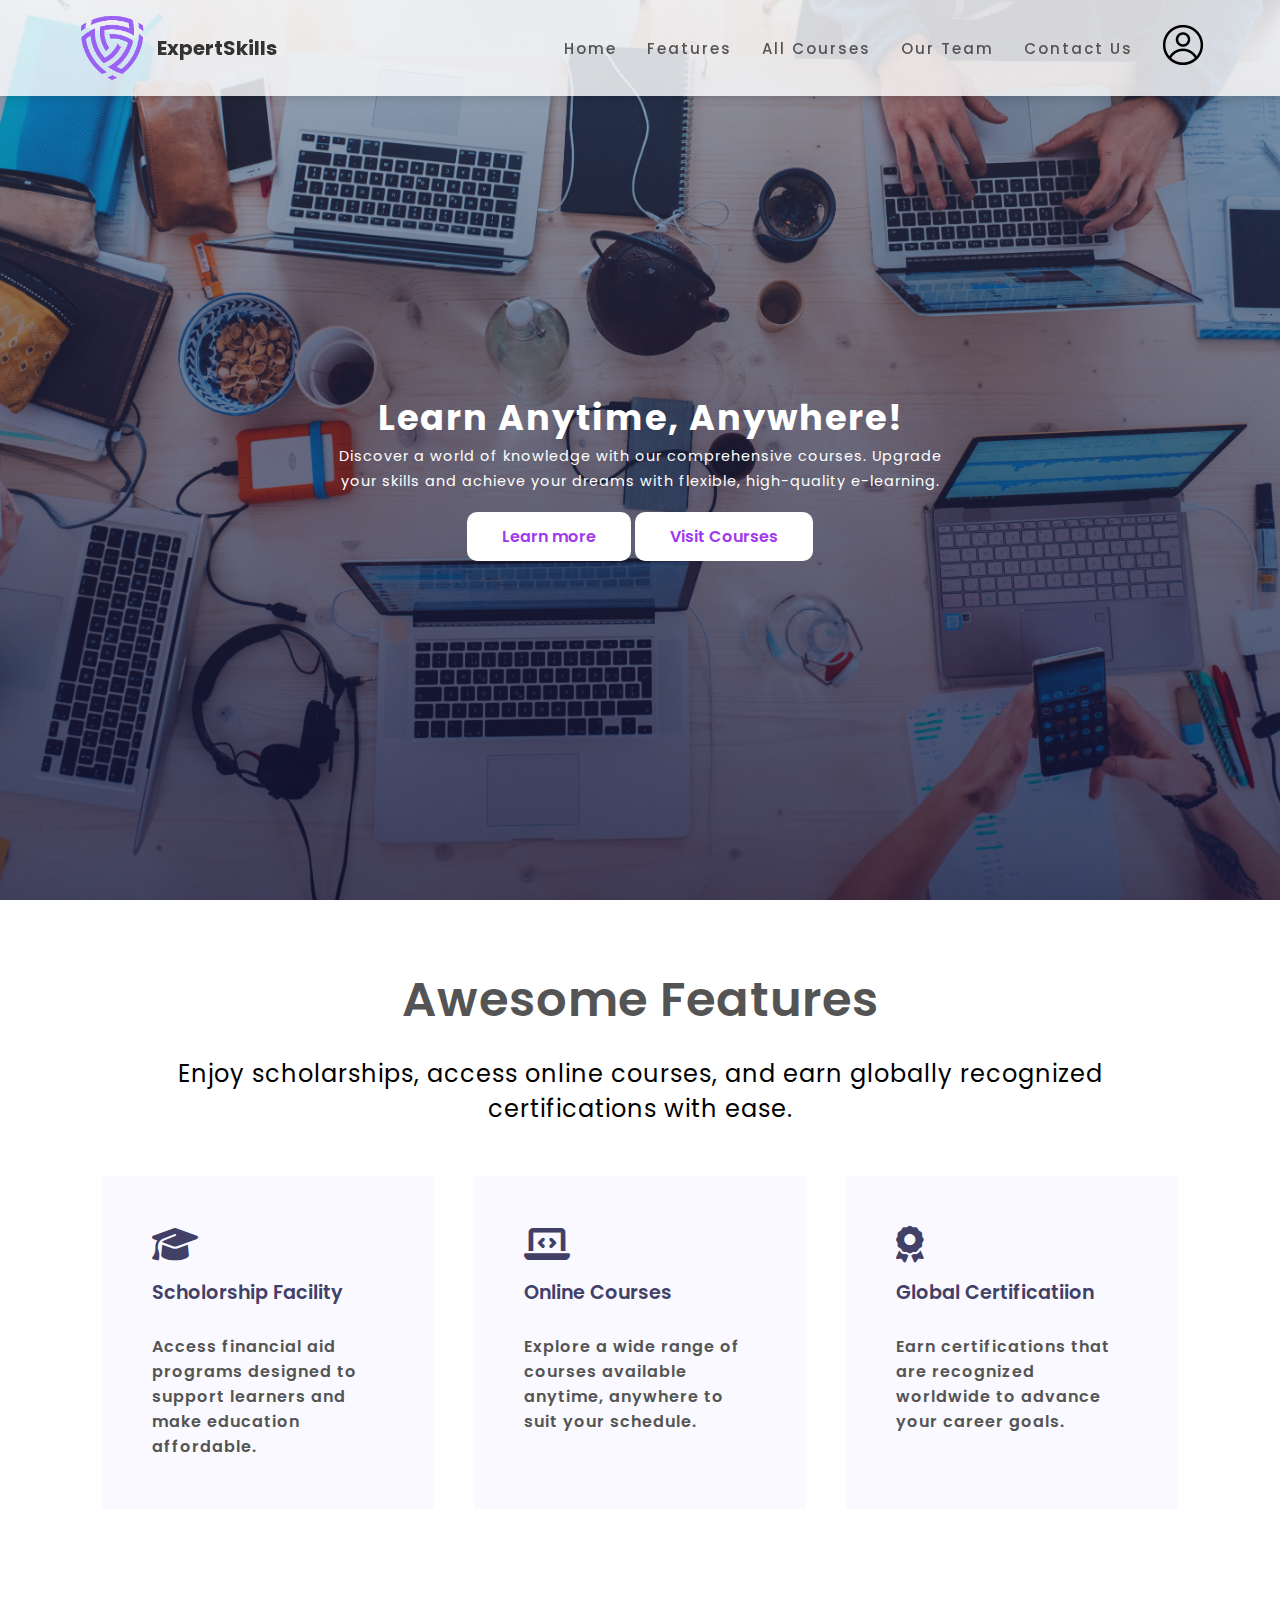
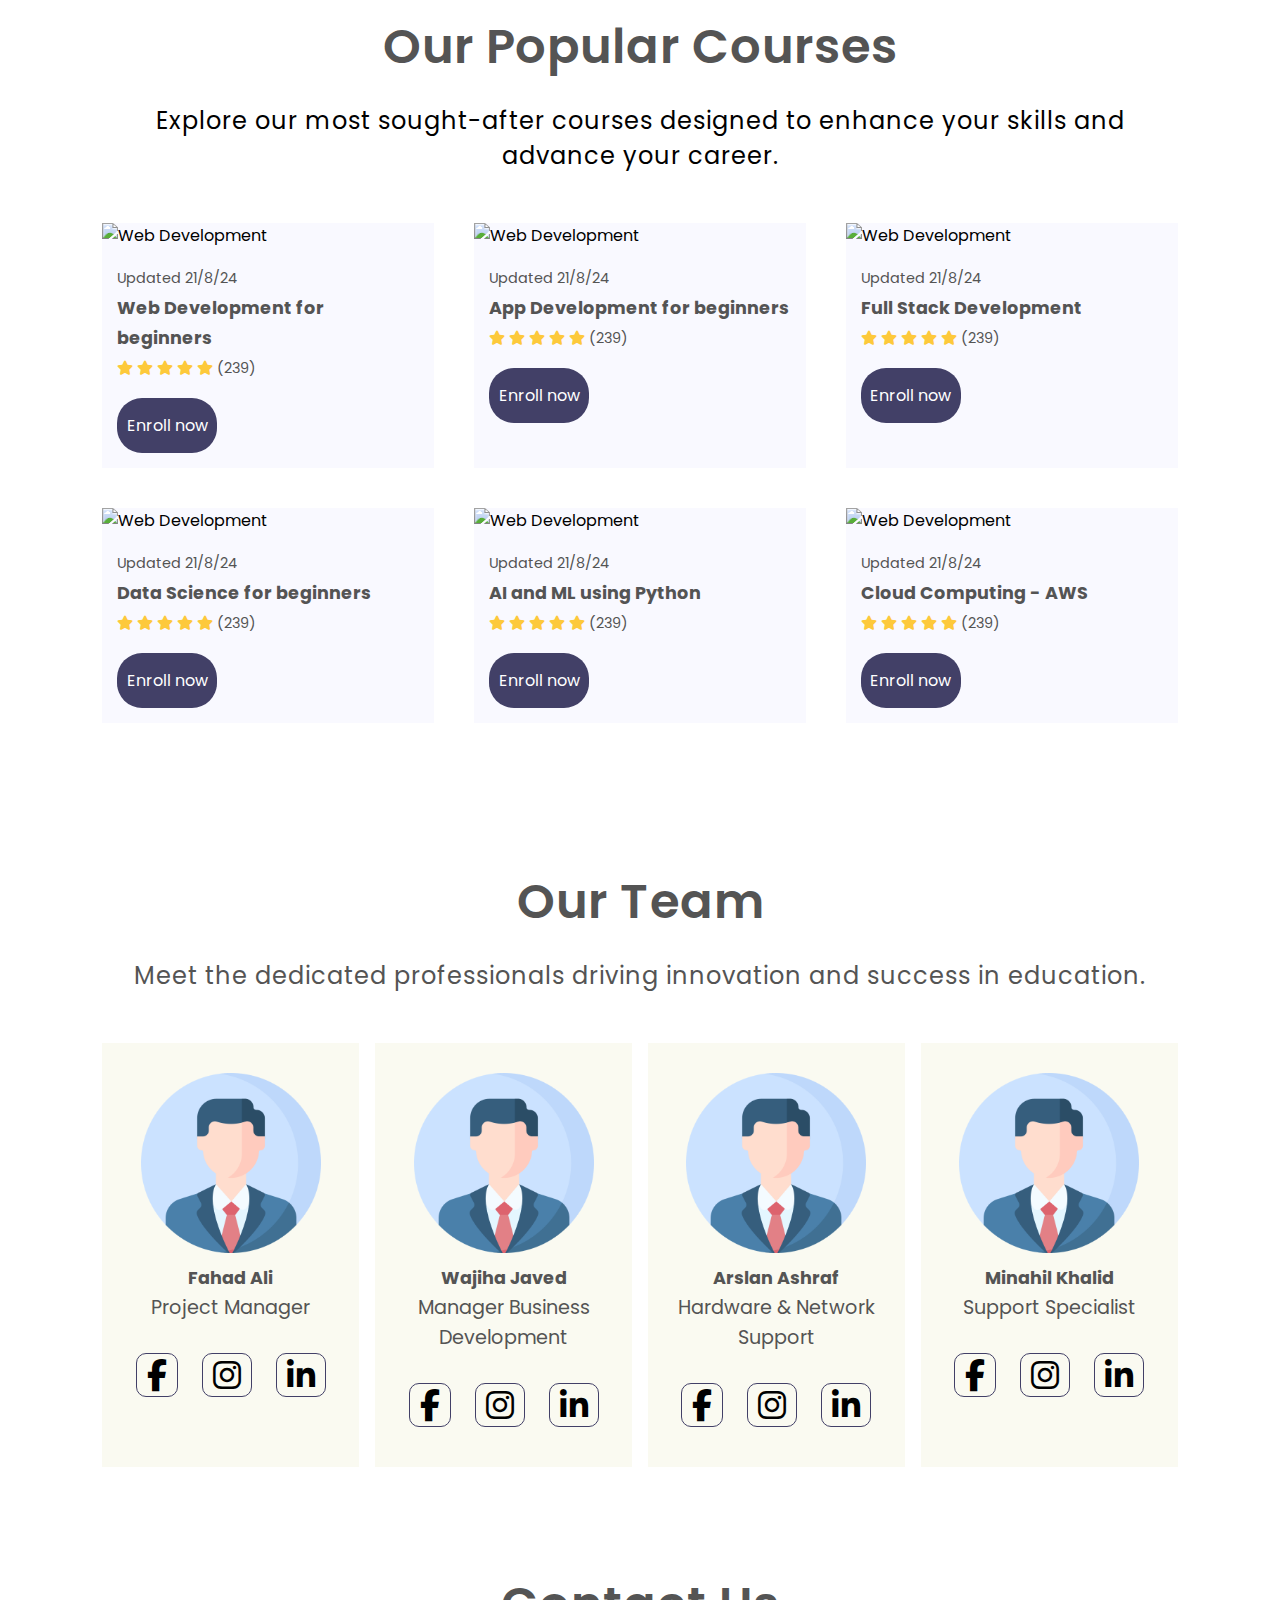
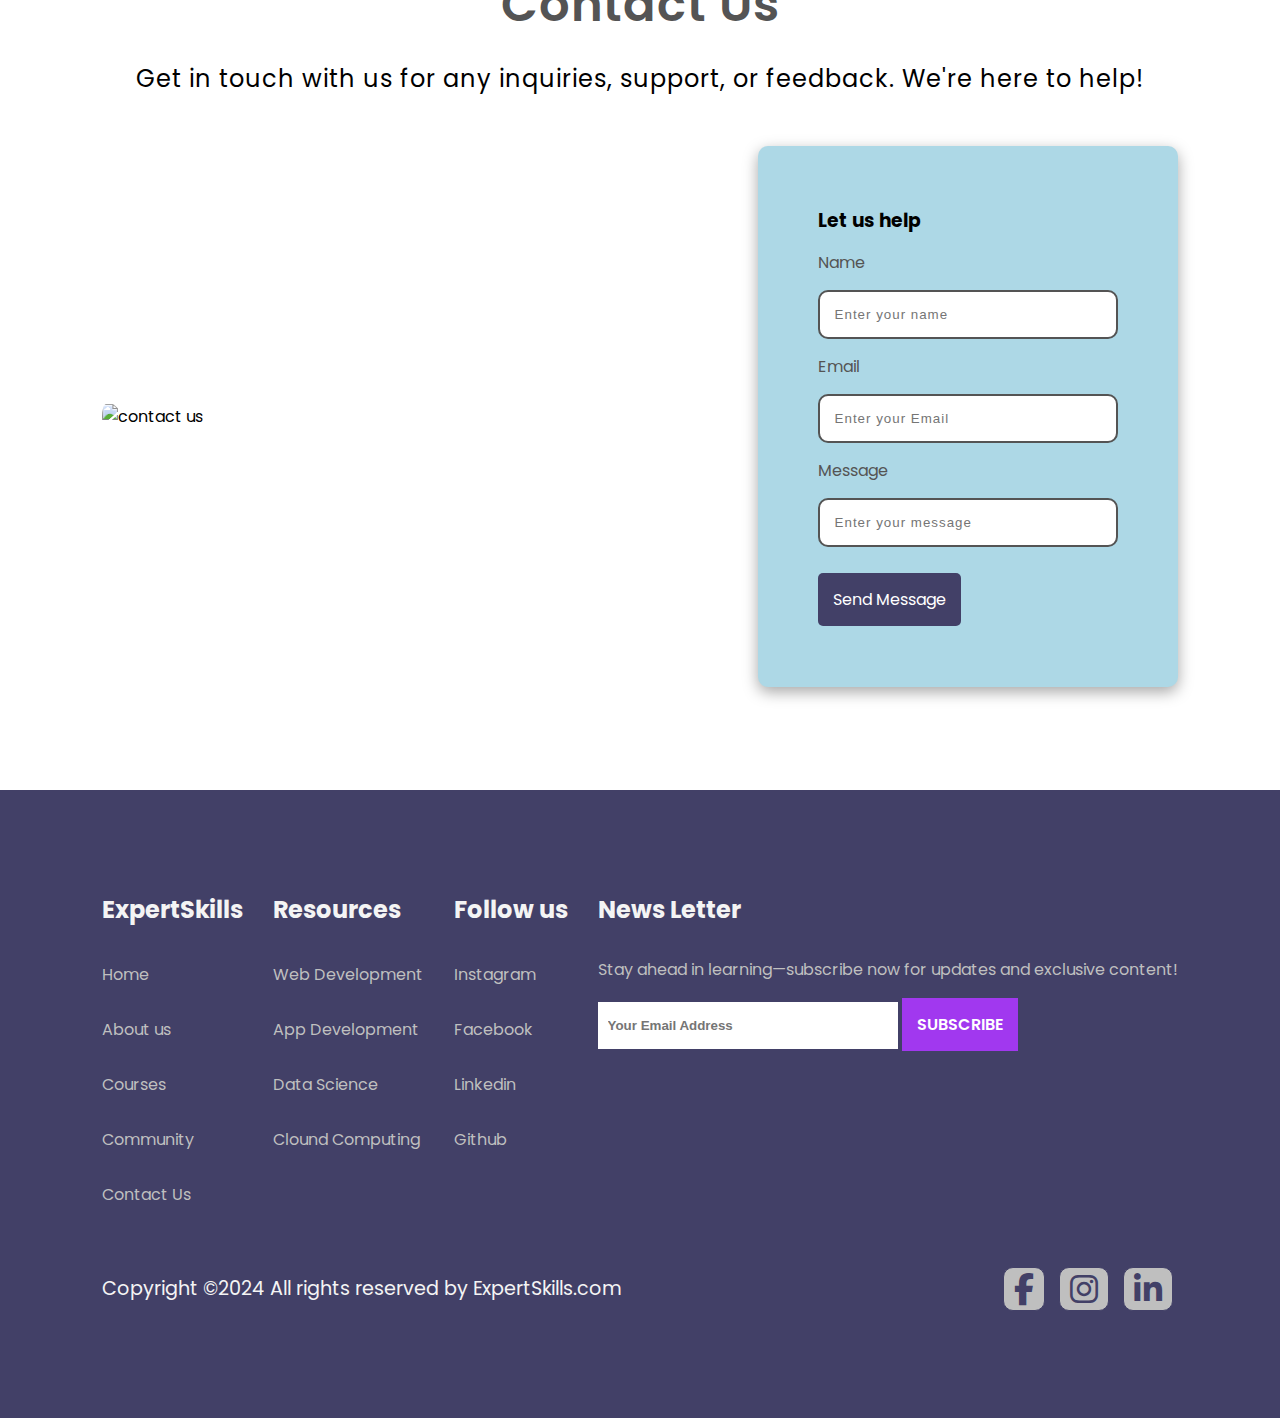
==== index.html @ 90fb1579 "first commit" ====
<!DOCTYPE html>
<html lang="en">
  <head>
    <meta charset="UTF-8" />
    <meta http-equiv="X-UA-Compatible" content="IE=edge" />
    <meta name="viewport" content="width=device-width, initial-scale=1.0" />
    <title>eLearning</title>
    <link rel="stylesheet" href="css/style.css" />
    <link
      rel="stylesheet"
      href="https://cdnjs.cloudflare.com/ajax/libs/font-awesome/6.3.0/css/all.min.css"
    />
    <script
      src="https://code.jquery.com/jquery-3.6.3.min.js"
      integrity="sha256-pvPw+upLPUjgMXY0G+8O0xUf+/Im1MZjXxxgOcBQBXU="
      crossorigin="person"
    ></script>
  </head>
  <body>
    <!-- Navigation -->
    <nav>
      <div class="logo">
        <img src="Images/logo.png" alt="Website logo" />
        <span class="company-name">ExpertSkills</span>
      </div>
      <div class="navigation">
        <ul>
          <i id="menu-close" class="fa-sharp fa-regular fa-circle-xmark"></i>
          <li><a href="#">Home</a></li>
          <li><a href="#features">Features</a></li>
          <li><a href="./all_courses.html">All Courses</a></li>
          <li><a href="#community">Our Team</a></li>
          <li><a href="#contact">Contact Us</a></li>
        </ul>
        <a href="./login.html"><img id="profile-btn" src="Images/profile.png" alt="profile" /></a>
        <img
          id="menu-btn"
          src="Images/menuicon.png"
          alt="menu button"
        />
      </div>
    </nav>

    <!-- Home -->
    <section id="home">
      <h2>Learn Anytime, Anywhere!</h2>
      <p>
        Discover a world of knowledge with our comprehensive courses. Upgrade your skills and achieve your dreams with flexible, high-quality e-learning.
      </p>
      <div class="btn">
        <a class="btn-one" href="#course">Learn more</a>
        <a class="btn-two" href="#course">Visit Courses</a>
      </div>
    </section>

    <!-- Features -->
    <section id="features">
      <h1>Awesome Features</h1>
      <p>Enjoy scholarships, access online courses, and earn globally recognized certifications with ease.</p>
      <div class="feature-base">
        <div class="feature-box">
          <i class="fa-solid fa-graduation-cap"></i>
          <h3>Scholorship Facility</h3>
          <p>
            Access financial aid programs designed to support learners and make education affordable.
          </p>
        </div>

        <div class="feature-box">
          <i class="fa-solid fa-laptop-code"></i>
          <h3>Online Courses</h3>
          <p>
            Explore a wide range of courses available anytime, anywhere to suit your schedule.
          </p>
        </div>

        <div class="feature-box">
          <i class="fa-solid fa-award"></i>
          <h3>Global Certificatiion</h3>
          <p>
            Earn certifications that are recognized worldwide to advance your career goals.
          </p>
        </div>
      </div>
    </section>

    <!-- Courses -->
    <section id="course">
      <h1>Our Popular Courses</h1>
      <p>Explore our most sought-after courses designed to enhance your skills and advance your career.</p>
      <div class="course-box">
        <div class="courses">
          <img src="images/Web_Development.jpg" alt="Web Development" />
          <div class="details">
            <span>Updated 21/8/24</span>
            <h6>Web Development for beginners</h6>
            <div class="star">
              <i class="fas fa-star"></i>
              <i class="fas fa-star"></i>
              <i class="fas fa-star"></i>
              <i class="fas fa-star"></i>
              <i class="fas fa-star"></i>
              <span>(239)</span>
            </div>
          </div>
          <a style="text-decoration: none" href="./webdevforbeginner.html"><div class="enroll-btn">Enroll now</div></a>
        </div>

        <div class="courses">
          <img src="images/app_development.jpg" alt="Web Development" />
          <div class="details">
            <span>Updated 21/8/24</span>
            <h6>App Development for beginners</h6>
            <div class="star">
              <i class="fas fa-star"></i>
              <i class="fas fa-star"></i>
              <i class="fas fa-star"></i>
              <i class="fas fa-star"></i>
              <i class="fas fa-star"></i>
              <span>(239)</span>
            </div>
          </div>
          <a style="text-decoration: none" href="./appdevforbeginners.html"><div class="enroll-btn">Enroll now</div></a>
        </div>

        <div class="courses">
          <img src="images/Full_Stack.png" alt="Web Development" />
          <div class="details">
            <span>Updated 21/8/24</span>
            <h6>Full Stack Development</h6>
            <div class="star">
              <i class="fas fa-star"></i>
              <i class="fas fa-star"></i>
              <i class="fas fa-star"></i>
              <i class="fas fa-star"></i>
              <i class="fas fa-star"></i>
              <span>(239)</span>
            </div>
          </div>
          <a style="text-decoration: none" href="./fullstackwebdev.html"><div class="enroll-btn">Enroll now</div></a>
        </div>

        <div class="courses">
          <img src="images/data_science.jpg" alt="Web Development" />
          <div class="details">
            <span>Updated 21/8/24</span>
            <h6>Data Science for beginners</h6>
            <div class="star">
              <i class="fas fa-star"></i>
              <i class="fas fa-star"></i>
              <i class="fas fa-star"></i>
              <i class="fas fa-star"></i>
              <i class="fas fa-star"></i>
              <span>(239)</span>
            </div>
          </div>
          <a style="text-decoration: none" href="./datasciforbeginners.html"><div class="enroll-btn">Enroll now</div></a>
        </div>

        <div class="courses">
          <img src="images/al.png" alt="Web Development" />
          <div class="details">
            <span>Updated 21/8/24</span>
            <h6>AI and ML using Python</h6>
            <div class="star">
              <i class="fas fa-star"></i>
              <i class="fas fa-star"></i>
              <i class="fas fa-star"></i>
              <i class="fas fa-star"></i>
              <i class="fas fa-star"></i>
              <span>(239)</span>
            </div>
          </div>
          <a style="text-decoration: none" href="./aimldl.html"><div class="enroll-btn">Enroll now</div></a>
        </div>

        <div class="courses">
          <img src="images/cloud.jpg" alt="Web Development" />
          <div class="details">
            <span>Updated 21/8/24</span>
            <h6>Cloud Computing - AWS</h6>
            <div class="star">
              <i class="fas fa-star"></i>
              <i class="fas fa-star"></i>
              <i class="fas fa-star"></i>
              <i class="fas fa-star"></i>
              <i class="fas fa-star"></i>
              <span>(239)</span>
            </div>
          </div>
          <a style="text-decoration: none" href="./cloudaws.html"><div class="enroll-btn">Enroll now</div></a>
        </div>
      </div>
    </section>

    <!-- community -->
    <section id="community">
      <h1>Our Team</h1>
      <p class="community-para">
        Meet the dedicated professionals driving innovation and success in education.
      </p>
      <div class="expert-box">
        <div class="profile">
          <img
            src="Images/person1.png"
            alt="profile image"
          />
          <h6>Fahad Ali</h6>
          <p>Project Manager</p>
          <div class="social">
            <i class="fa-brands fa-facebook-f"></i>
            <i class="fa-brands fa-instagram"></i>
            <i class="fa-brands fa-linkedin-in"></i>
          </div>
        </div>
        <div class="profile">
          <img
            src="Images/person1.png"
            alt="profile image"
          />
          <h6>Wajiha Javed</h6>
          <p>Manager Business Development</p>
          <div class="social">
            <i class="fa-brands fa-facebook-f"></i>
            <i class="fa-brands fa-instagram"></i>
            <i class="fa-brands fa-linkedin-in"></i>
          </div>
        </div>

        <div class="profile">
          <img
            src="Images/person1.png"
            alt="profile image"
          />
          <h6>Arslan Ashraf</h6>
          <p>Hardware & Network Support</p>
          <div class="social">
            <i class="fa-brands fa-facebook-f"></i>
            <i class="fa-brands fa-instagram"></i>
            <i class="fa-brands fa-linkedin-in"></i>
          </div>
        </div>

        <div class="profile">
          <img
            src="Images/person1.png"
            alt="profile image"
          />
          <h6>Minahil Khalid</h6>
          <p>Support Specialist</p>
          <div class="social">
            <i class="fa-brands fa-facebook-f"></i>
            <i class="fa-brands fa-instagram"></i>
            <i class="fa-brands fa-linkedin-in"></i>
          </div>
        </div>
      </div>
    </section>

    <!-- Contact us -->
    <section id="contact">
      <h1>Contact Us</h1>
      <p>Get in touch with us for any inquiries, support, or feedback. We're here to help!</p>
      <div class="contact-box">
        <div class="contact-image">
          <img
            src="https://img.freepik.com/free-vector/flat-design-illustration-customer-support_23-2148887720.jpg?w=996&t=st=1678294756~exp=1678295356~hmac=fdf1cb1d0bedd5c8095ebce03993e1c685a8b8d25c8db48bd278c26f0a1f46fd"
            alt="contact us"
          />
        </div>

        <div class="form">
          <h3>Let us help</h3>
          <span>Name</span>
          <input type="text" placeholder="Enter your name" />
          <span>Email</span>
          <input type="text" placeholder="Enter your Email" />
          <span>Message</span>
          <input type="text" placeholder="Enter your message" />
          <div class="send-btn">
            <a href="">Send Message</a>
          </div>
        </div>
      </div>
    </section>

    <!-- Footer -->
    <footer>
      <div class="footer-col">
        <h3>ExpertSkills</h3>
        <li><a href="#">Home</a></li>
        <li><a href="#features">About us</a></li>
        <li><a href="#course">Courses</a></li>
        <li><a href="#community">Community</a></li>
        <li><a href="#contact">Contact Us</a></li>
      </div>

      <div class="footer-col">
        <h3>Resources</h3>
        <li><a href="#course">Web Development</a></li>
        <li><a href="#course">App Development</a></li>
        <li><a href="#course">Data Science</a></li>
        <li><a href="#course">Clound Computing</a></li>
      </div>

      <div class="footer-col">
        <h3>Follow us</h3>
        <li>Instagram</li>
        <li>Facebook</li>
        <li>Linkedin</li>
        <li>Github</li>
      </div>

      <div class="footer-col">
        <h3>News Letter</h3>
        <p>
          Stay ahead in learning—subscribe now for updates and exclusive content!
        </p>
        <div class="subscribe">
          <input type="text" placeholder="Your Email Address" />
          <a class="white" href="#">SUBSCRIBE</a>
        </div>
      </div>

      <div class="copyright">
        <p>Copyright ©2024 All rights reserved by ExpertSkills.com</p>
        <div class="social">
          <i class="fa-brands fa-facebook-f"></i>
          <i class="fa-brands fa-instagram"></i>
          <i class="fa-brands fa-linkedin-in"></i>
        </div>
      </div>
    </footer>

    <script>
      $("#menu-btn").click(function () {
        $("nav .navigation ul").addClass("active");
      });
      $("#menu-close").click(function () {
        $("nav .navigation ul").removeClass("active");
      });
    </script>
  </body>
</html>
---- css/style.css ----
@import url("https://fonts.googleapis.com/css2?family=Poppins:wght@200;300;400;500;600;700;800;900&display=swap");

/* Global tags */
* {
  margin: 0;
  padding: 0;
  box-sizing: border-box;
}

body {
  font-family: "Poppins";
}

h1 {
  font-size: 3rem;
  font-weight: 600;
  color: #545454;
  letter-spacing: 1px;
}

span {
  font-size: 0.9rem;
  color: #545454;
}

h6 {
  font-size: 1.1rem;
  color: #545454;
}

/* Navigation */
nav {
  position: fixed;
  width: 100%;
  background-color: #ffffffd0;
  display: flex;
  flex-direction: row;
  justify-content: space-between;
  align-items: center;
  padding: 1vw 6vw;
  box-shadow: 2px 2px 10px rgba(0, 0, 0, 0.15);
  z-index: 999;
}

nav img {
  width: 70px;
  cursor: pointer;
}

.logo {
  display: flex;
align-items: center;
justify-content: center;

}
.company-name {
  display: inline-block;
  margin-left: 10px;
  font-size: 20px;
  font-weight: bold;
  color: #333; 
  vertical-align: middle; 
}

nav .navigation {
  display: flex;
  align-items: center;
}

nav .navigation #menu-btn {
  width: 30px;
  height: 30px;
  display: none;
}

#menu-close {
  display: none;
}

nav .navigation ul {
  display: flex;
  justify-content: flex-end;
  align-items: center;
}

nav .navigation ul li {
  list-style: none;
  margin-left: 30px;
}

nav .navigation ul li a {
  text-decoration: none;
  color: #545454;
  font-size: 15px;
  font-weight: 500;
  transition: 0.3s ease;
  letter-spacing: 2px;
}

nav .navigation ul li a:hover {
  color: #a138ef;
}

nav .navigation #profile-btn {
  width: 40px;
  margin-left: 30px;
  background: none;
}

nav .navigation #profile-btn:hover{
  cursor: pointer;
  background: #d39aff;
  border-radius: 50%;
}
/* Home */

#home {
  background-image: linear-gradient(rgba(9, 5, 54, 0.3), rgba(5, 4, 46, 0.7)),
    url("../Images/home_background.jpg");
  width: 100%;
  height: 100vh;
  background-position: center;
  background-size: cover;
  display: flex;
  flex-direction: column;
  justify-content: center;
  align-items: center;
  padding-top: 40px;
}

#home h2 {
  font-size: 2.2rem;
  color: #fff;
  letter-spacing: 2px;
}

#home p {
  font-size: 0.9rem;
  color: #fff;
  width: 50%;
  text-align: center;
  letter-spacing: 1px;
  line-height: 25px;
}

#home a {
  color: #a138ef;
  text-decoration: none;
  font-size: 1rem;
  padding: 13px 35px;
  background-color: #fff;
  font-weight: 600;
  border-radius: 10px;
}

#home .btn {
  margin-top: 30px;
}

#home .btn .btn-one:hover {
  color: #fff;
  background-color: #a138ef;
  transition: 0.3s ease;
}

#home .btn .btn-two:hover {
  color: #fff;
  background-color: #a138ef;
  transition: 0.3s ease;
}

/* Features */
#features {
  padding: 5vw 8vw 0 8vw;
  text-align: center;
}

#features p {
  font-size: 1.5rem;
  margin-top: 20px;
  letter-spacing: 1px;
}

#features .feature-base {
  display: grid;
  grid-template-columns: repeat(auto-fit, minmax(320px, 1fr));
  grid-gap: 2.5rem;
  margin-top: 50px;
}

#features .feature-box {
  background: #f9f9ff;
  text-align: start;
  padding: 50px;
  transition: 0.3s ease;
}

#features .feature-box:hover {
  transform: scale(1.15);
}

#features .feature-box i {
  font-size: 2.3rem;
  color: #424067;
}

#features .feature-box h3 {
  font-size: 1.2rem;
  font-weight: 600;
  color: #424067;
  padding: 13px 0 7px 0;
}

#features .feature-box p {
  font-size: 1rem;
  font-weight: 600;
  color: #545454;
}

/* courses */

#course {
  padding: 8vw 8vw 0 8vw;
  text-align: center;
}

#course p {
  font-size: 1.5rem;
  margin-top: 20px;
  letter-spacing: 1px;
}

#course .course-box {
  display: grid;
  grid-template-columns: repeat(auto-fit, minmax(320px, 1fr));
  grid-gap: 2.5rem;
  margin-top: 50px;
  margin-bottom: 40px;

}

#course .courses {
  text-align: start;
  background: #f9f9ff;
  height: 100%;
  transition: 0.3s ease;
}

#course .courses:hover {
  transform: scale(1.15);
}

#course .courses .details {
  padding: 15px 15px 0 15px;
  line-height: 30px;
}

#course .courses .enroll-btn {
  background-color: #424067;
  color: white;
  margin: 15px;
  padding:  15px 0px; 
  text-align: center;
  border-radius: 25px;
  width: 100px;
  transition: 0.3s ease;
}

#course .courses .enroll-btn:hover {
  color: #fff;
  background-color: #a138ef;
}

#course .courses .details .star {
  color: #fdc93b;
  font-size: 0.9rem;
}

#course .courses img {
  width: 100%;
  height: 50%;
  background-size: cover;
  background-position: center;
}

/* community */

#community {
  padding: 8vw 8vw 8vw 8vw;
  text-align: center;
}

#community .community-para {
  font-size: 1.5rem;
  margin-top: 20px;
  letter-spacing: 1px;
}

#community p {
  font-size: 1.2rem;
  color: #545454;
}

#community .expert-box {
  display: grid;
  grid-template-columns: repeat(auto-fit, minmax(250px, 1fr));
  grid-gap: 1rem;
  margin-top: 50px;
}

#community .expert-box .profile {
  background-color: #fafaf1;
  padding: 30px 10px;
  line-height: 30px;
}

#community .expert-box .profile img {
  width: 180px;
}

.social {
  margin-top: 20px;
}

.social i {
  font-size: 2rem;
  padding: 5px 10px;
  border: 1px solid #424067;
  border-radius: 10px;
  margin: 10px;
  cursor: pointer;
  transition: 0.3s ease;
}

.social .fa-facebook-f:hover {
  background-color: #3b5998;
  color: #fff;
  border-color: #3b5998;
}

.social .fa-instagram:hover {
  background: linear-gradient(
    90deg,
    rgba(131, 58, 180, 1) 0%,
    rgba(253, 29, 29, 1) 50%,
    rgba(252, 176, 69, 1) 100%
  );
  color: #fff;
  border-color: purple;
}

.social .fa-linkedin-in:hover {
  background-color: #0a66c2;
  color: #fff;
  border-color: #0a66c2;
}

/* Contact us */
#contact {
  padding: 0 8vw 8vw 8vw;
  text-align: center;
}

#contact p {
  font-size: 1.5rem;
  margin-top: 20px;
  letter-spacing: 1px;
}

#contact .contact-box {
  display: flex;
  flex-direction: row;
  justify-content: space-between;
  margin-top: 50px;
  align-items: center;
  flex-wrap: wrap;
}

#contact .contact-box .contact-image img {
  width: 500px;
  border-radius: 10px / 30px;
}

#contact .contact-box .form {
  display: flex;
  flex-direction: column;
  background: #add8e6; /* fcfbf7 */
  padding: 60px;
  border-radius: 10px;
  box-shadow: rgba(0, 0, 0, 0.35) 0px 5px 15px;
}

#contact .contact-box .form h3 {
  text-align: start;
}

#contact .contact-box .form input {
  padding: 15px 15px 15px 15px;
  width: 300px;
  border: 2px solid #545454;
  border-radius: 10px;
  font-weight: 500;
  letter-spacing: 1px;
}

#contact .contact-box .form span {
  text-align: start;
  padding: 15px 0;
  font-size: 1rem;
}

#contact .contact-box .form .send-btn {
  margin-top: 40px;
  margin-bottom: 15px;
  text-align: start;
}

#contact .contact-box .form .send-btn a {
  padding: 15px 15px;
  background: #424067;
  border-radius: 5px;
  text-decoration: none;
  color: #fff;
  transition: 0.3s ease;
}

#contact .contact-box .form .send-btn a:hover {
  color: #fff;
  background: rgb(76, 43, 196);
}

/* Footer */

footer {
  padding: 8vw;
  background-color: #424067;
  display: flex;
  justify-content: space-between;
  align-items: flex-start;
  flex-wrap: wrap;
  color: #f4f4f4;
}

footer .footer-col {
  padding-bottom: 40px;
}

footer .footer-col h3 {
  font-size: 1.5rem;
  padding-bottom: 20px;
}

footer .footer-col p {
  color: #bfbfbf;
  padding-top: 10px;
}

footer .footer-col li {
  list-style-type: none;
  padding: 15px 0;
  cursor: pointer;
  color: #bfbfbf;
}

footer .footer-col li a {
  text-decoration: none;
  color: #bfbfbf;
  transition: 0.3s ease;
}

footer .footer-col li a:hover {
  color: #fff;
}

footer .footer-col li:hover {
  color: #fff;
}

footer .footer-col .subscribe {
  margin-top: 20px;
}

footer .footer-col .subscribe input {
  width: 300px;
  padding: 16px 10px;
  border: none;
  outline: none;
  color: #424067;
  font-weight: 600;
}

footer .footer-col .subscribe a {
  background: #a138ef;
  padding: 15px 15px;
  text-decoration: none;
  color: #ffffff;
  font-weight: 600;
}

footer .footer-col .subscribe a:hover {
  background-color: rgb(197, 160, 245);
  color: #424242;
}

footer .copyright {
  display: flex;
  flex-direction: row;
  justify-content: space-between;
  align-items: center;
  width: 100%;
  flex-wrap: wrap;
}

footer .copyright p {
  font-size: 1.2rem;
}

footer .copyright .social {
  margin-top: 0px;
}

footer .copyright .social i {
  font-size: 2rem;
  padding: 5px 10px;
  border: 1px solid #424067;
  border-radius: 10px;
  margin: 5px;
  cursor: pointer;
  transition: 0.3s ease;
  color: #424067;
  background-color: #bfbfbf;
}

footer .copyright .social .fa-facebook-f:hover {
  background-color: #3b5998;
  color: #fff;
  border-color: #3b5998;
}

footer .copyright .social .fa-instagram:hover {
  background: linear-gradient(
    90deg,
    rgba(131, 58, 180, 1) 0%,
    rgba(253, 29, 29, 1) 50%,
    rgba(252, 176, 69, 1) 100%
  );
  color: #fff;
}

footer .copyright .social .fa-linkedin-in:hover {
  background-color: #0a66c2;
  color: #fff;
  border-color: #0a66c2;
}

/* Responsive for iPad */

@media (max-width: 769px) {
  nav {
    padding: 10px 15px;
  }

  nav img {
    width: 90px;
  }

  nav .navigation ul li a {
    font-size: 1rem;
  }

  nav .navigation #menu-btn {
    display: initial;
  }

  #menu-close {
    display: initial;
    font-size: 1.6rem;
    padding: 30px 0 20px 20px;
  }

  nav .navigation ul {
    position: absolute;
    top: 0;
    right: 0;
    right: -220px;
    width: 220px;
    height: 100vh;
    background-color: #fff;
    backdrop-filter: blur(4.5px);
    display: flex;
    flex-direction: column;
    justify-content: flex-start;
    align-items: flex-start;
  }

  nav .navigation ul.active {
    right: 0px;
  }

  nav .navigation ul li {
    padding: 20px 0 20px 40px;
    margin-left: 0px;
  }

  nav .navigation #profile-btn {
    width: 50px;
    height: 50px;
    margin-right: 20px;
  }

  #home h2  {
    font-size: 2rem;
    text-align: center;

  } 
  #home p {
    width: 90%;
  }

  #features {
    padding: 8vw 4vw 0 4vw;
    text-align: center;
  }

  #course {
    padding: 8vw 4vw 0 4vw;
    text-align: center;
  }

  #community {
    padding: 8vw 4vw 0 4vw;
  }

  #contact {
    padding: 8vw 4vw 8vw 4vw;
  }

  #contact .contact-box {
    flex-direction: column;
  }

  #contact .contact-box .form input {
    padding: 10px 15px 10px 15px;
    width: 400px;
  }

  footer .copyright .social {
    margin-top: 20px;
  }
}

/* Responsive for mobile */

@media (max-width: 475px) {
  nav img {
    width: 60px;
  }

  nav .navigation #menu-btn {
    display: initial;
    width: 20px;
    height: 20px;
  }

  nav .navigation #profile-btn {
    width: 40px;
    height: 40px;
    margin-right: 20px;
  }

  #home h2 {
    text-align: center;
    width: 100vw;
    font-size: 2rem;
  }

  #contact .contact-box .contact-image img {
    width: 300px;
  }

  #contact .contact-box .form {
    padding: 30px;
  }

  #contact .contact-box .form input {
    padding: 10px 15px 10px 15px;
    width: 250px;
  }

  footer .footer-col .subscribe input {
    width: 200px;
    padding: 15px 10px;
    border: none;
    outline: none;
    color: #424067;
    font-weight: 600;
  }

  footer .footer-col .subscribe a {
    background: rgb(136, 52, 204);
    padding: 15px 10px;
    text-decoration: none;
    color: #eeeeee;
    font-size: 0.9rem;
    margin-top: 20px;
  }

  footer .copyright p {
    font-size: 1rem;
  }
}
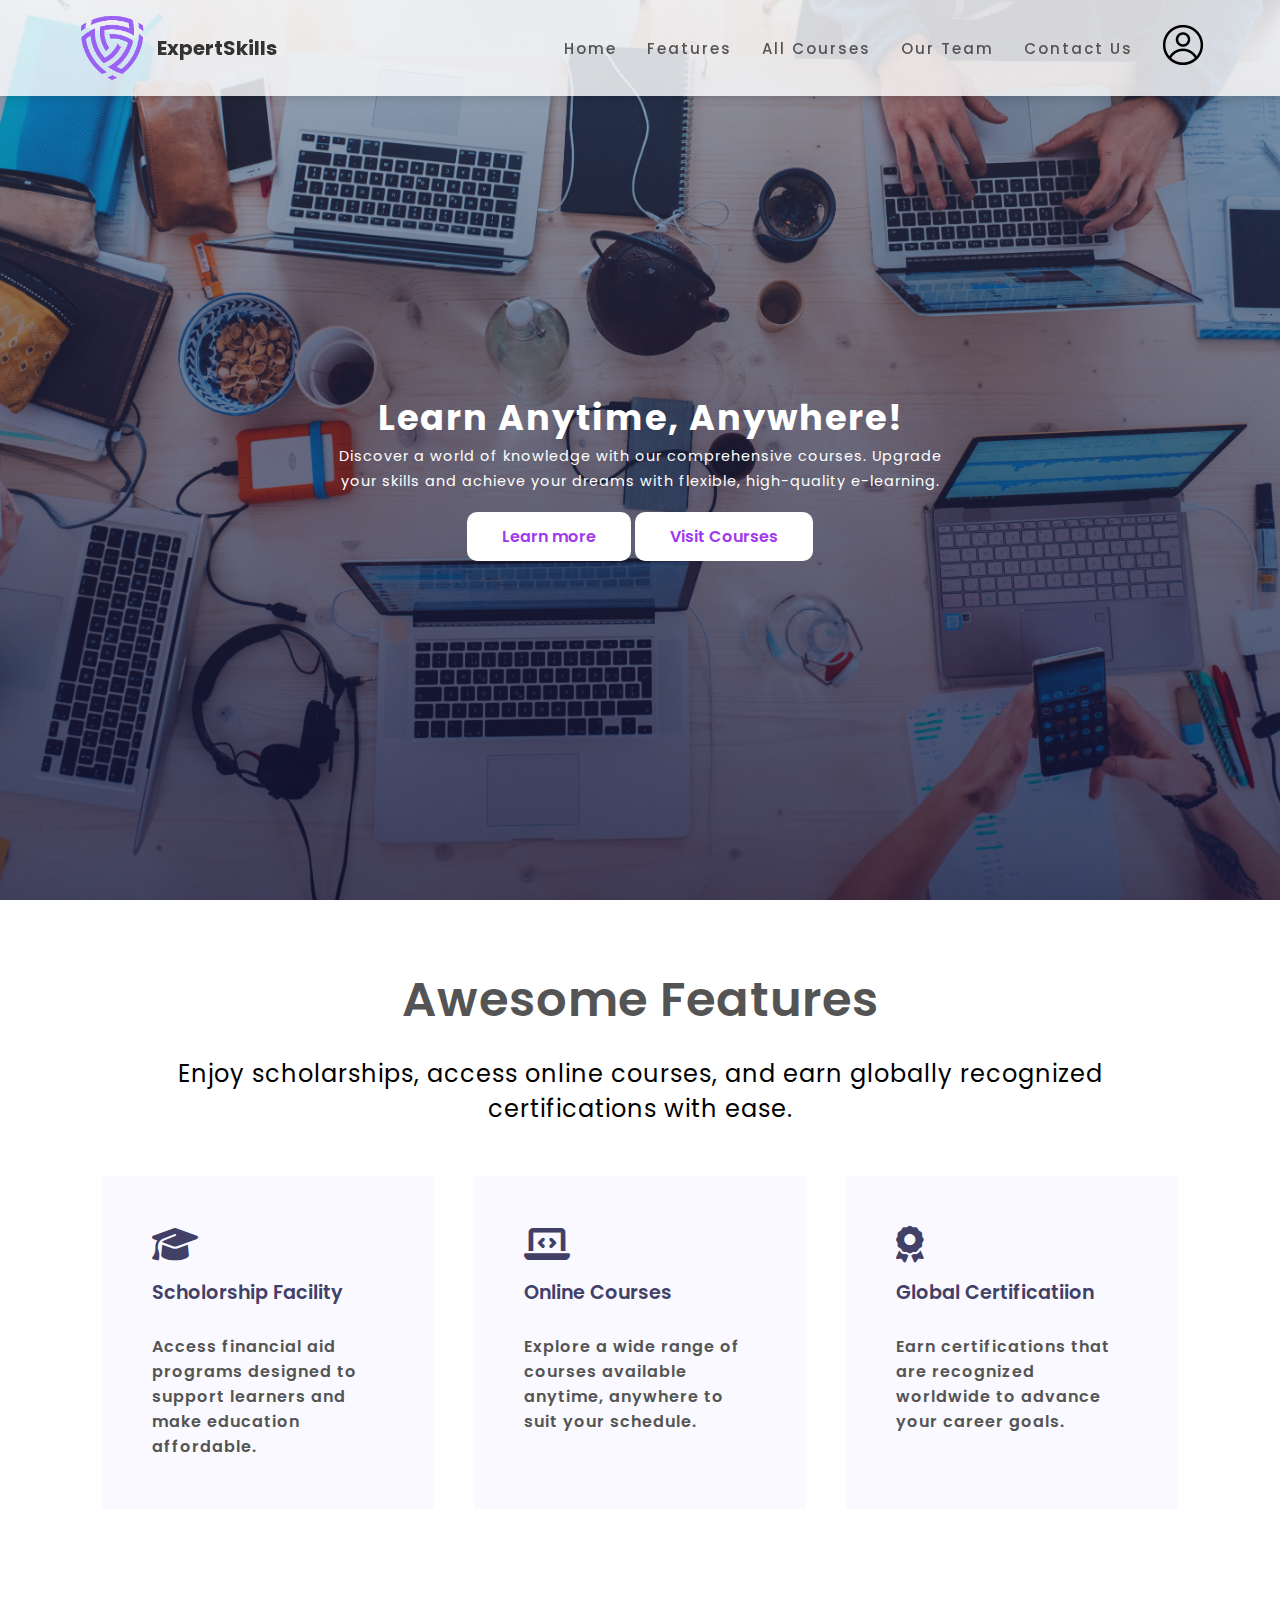
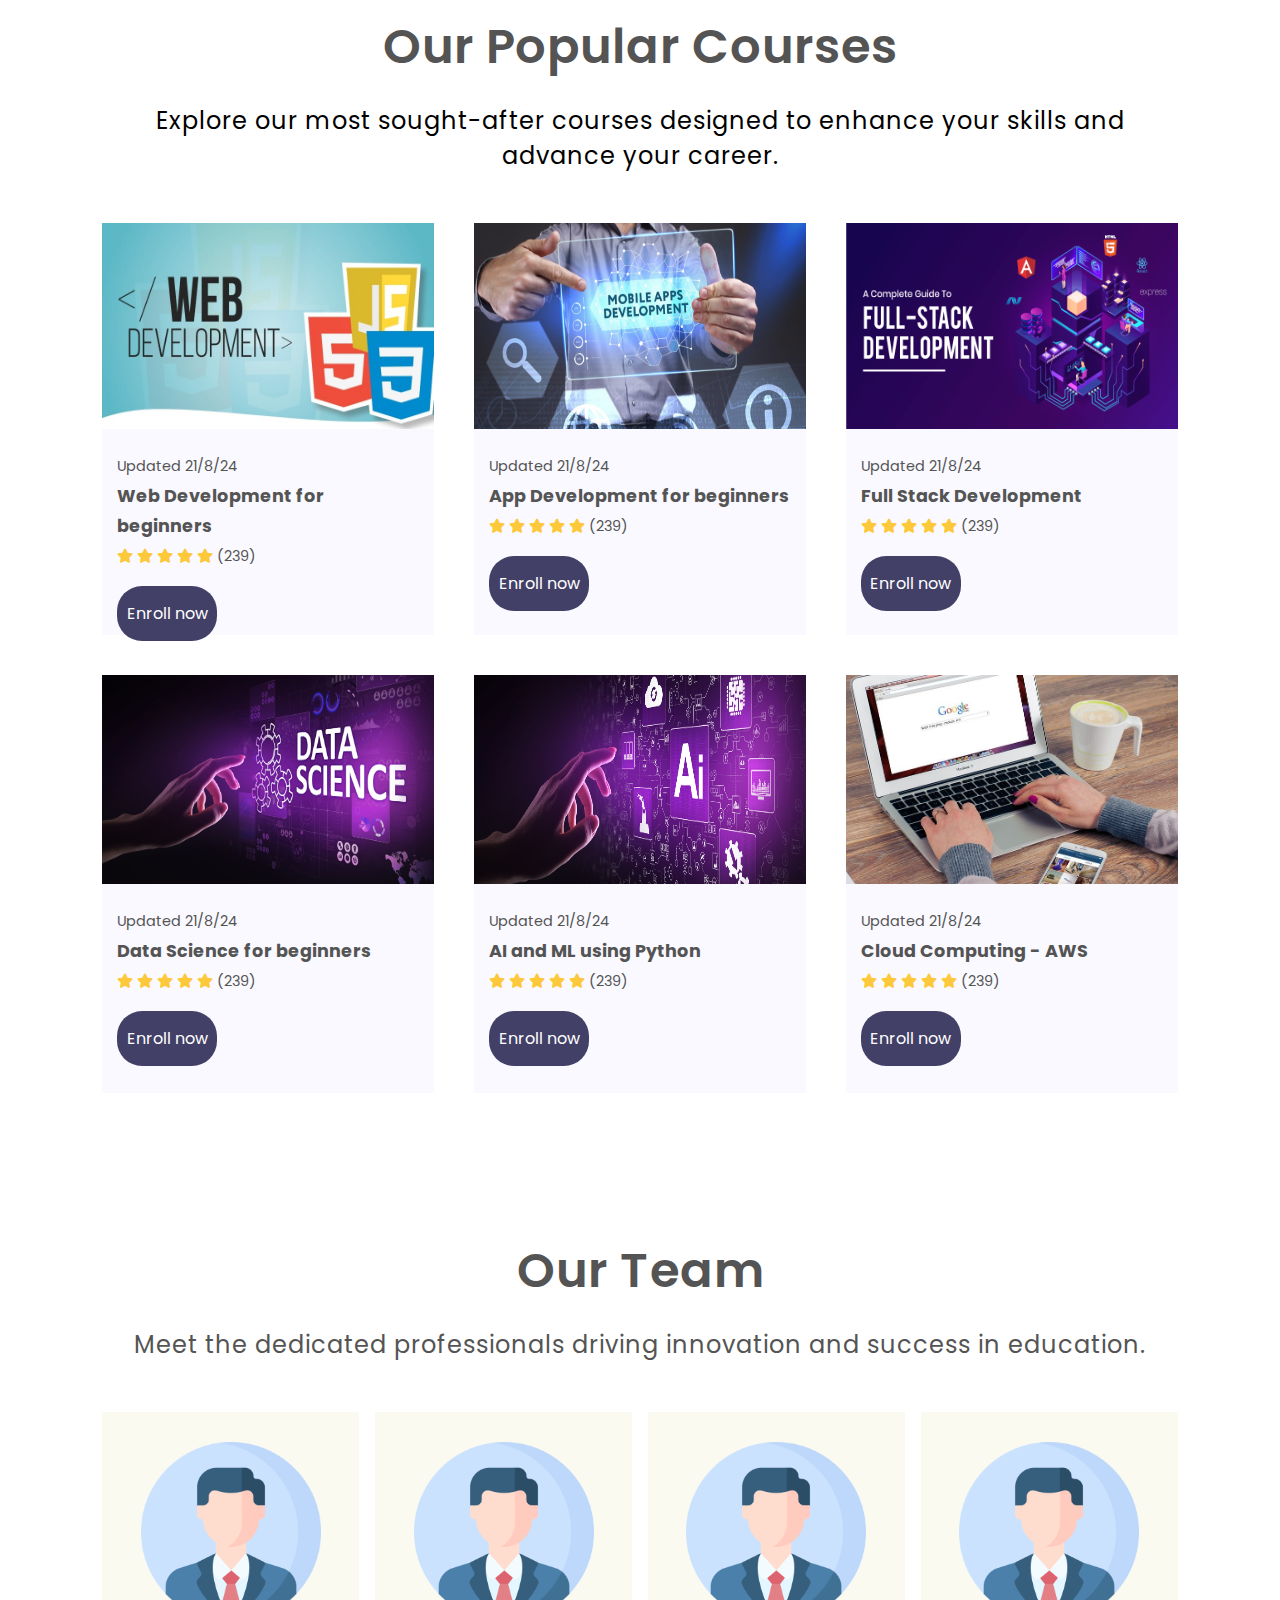
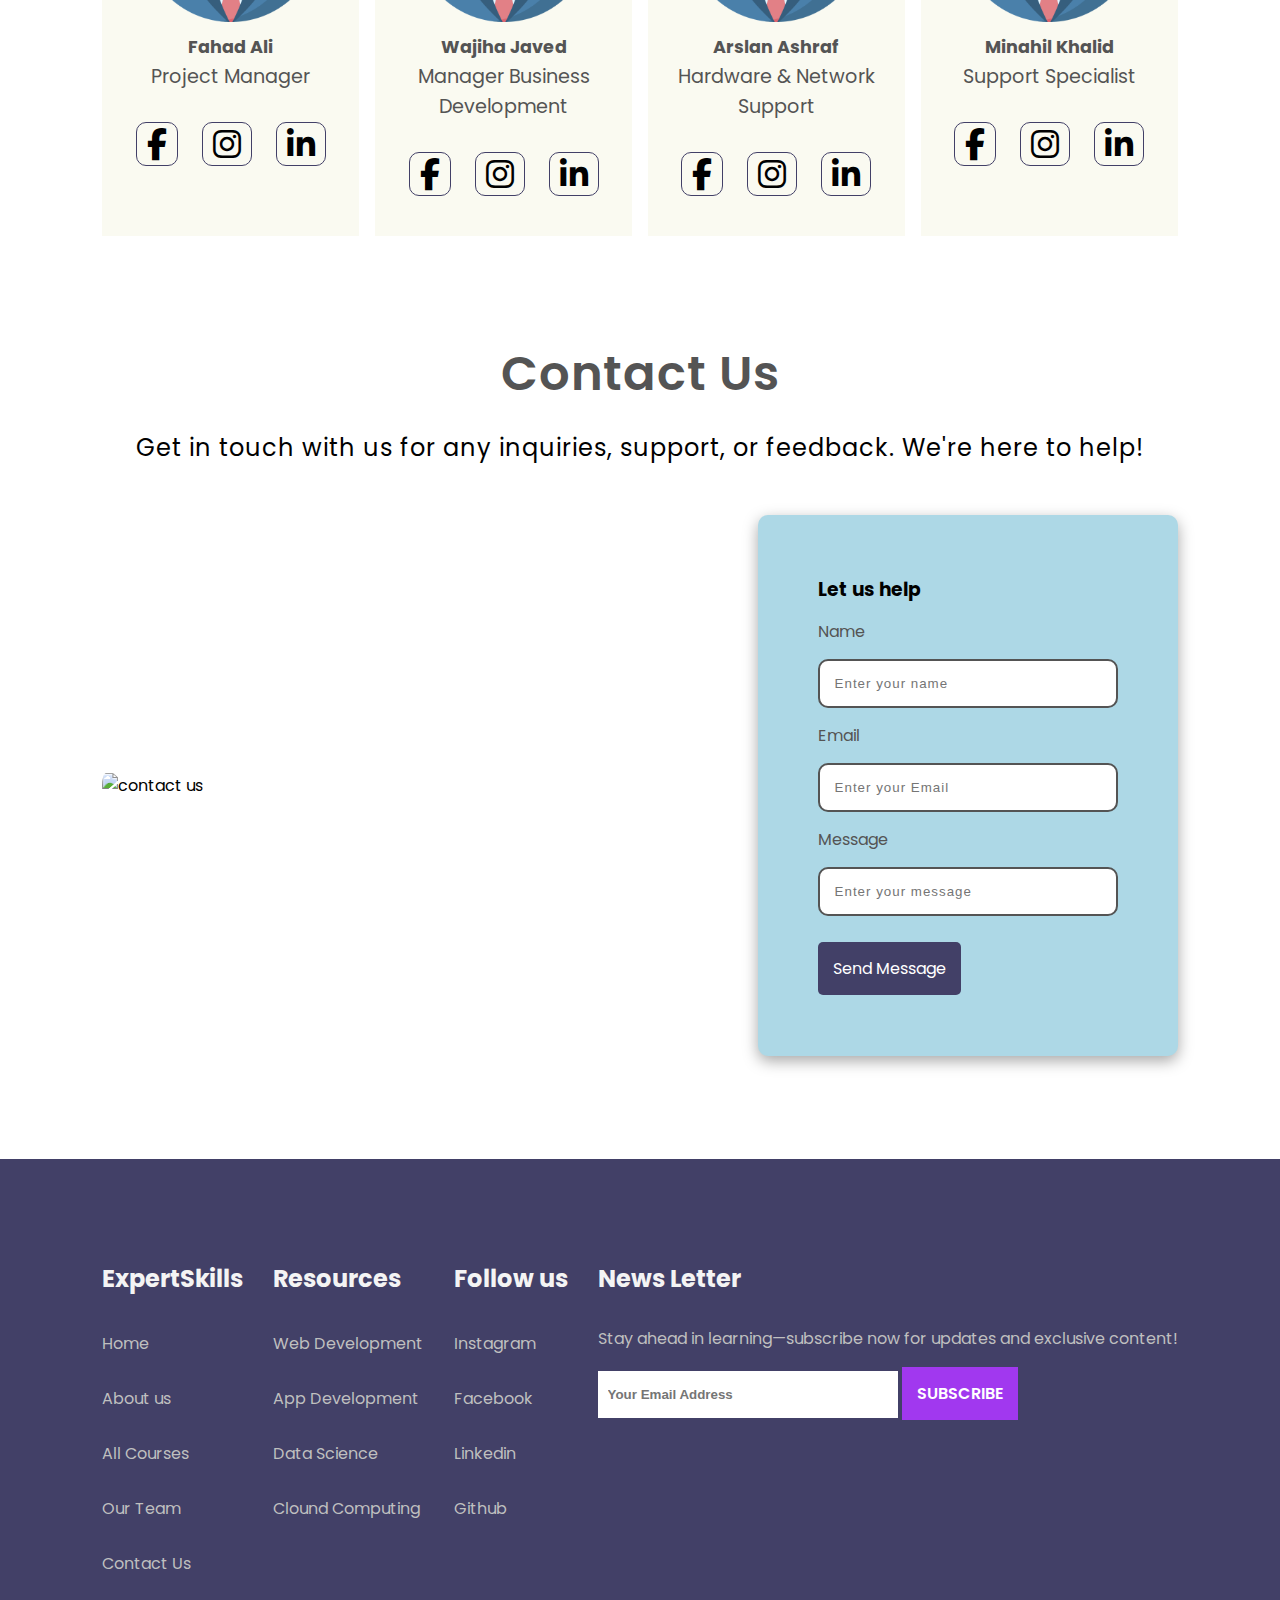
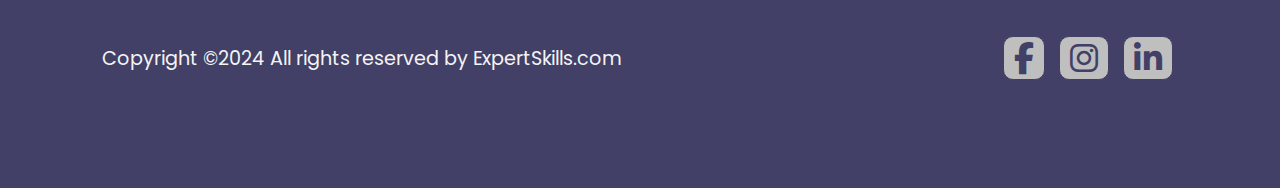
==== commit ca27d9dc: "update images paths" ====
--- a/index.html
+++ b/index.html
@@ -90,7 +90,7 @@
       <p>Explore our most sought-after courses designed to enhance your skills and advance your career.</p>
       <div class="course-box">
         <div class="courses">
-          <img src="images/Web_Development.jpg" alt="Web Development" />
+          <img src="Images/Web_Development.jpg" alt="Web Development" />
           <div class="details">
             <span>Updated 21/8/24</span>
             <h6>Web Development for beginners</h6>
@@ -107,7 +107,7 @@
         </div>
 
         <div class="courses">
-          <img src="images/app_development.jpg" alt="Web Development" />
+          <img src="Images/app_development.jpg" alt="Web Development" />
           <div class="details">
             <span>Updated 21/8/24</span>
             <h6>App Development for beginners</h6>
@@ -124,7 +124,7 @@
         </div>
 
         <div class="courses">
-          <img src="images/Full_Stack.png" alt="Web Development" />
+          <img src="Images/Full_Stack.png" alt="Web Development" />
           <div class="details">
             <span>Updated 21/8/24</span>
             <h6>Full Stack Development</h6>
@@ -141,7 +141,7 @@
         </div>
 
         <div class="courses">
-          <img src="images/data_science.jpg" alt="Web Development" />
+          <img src="Images/data_science.jpg" alt="Web Development" />
           <div class="details">
             <span>Updated 21/8/24</span>
             <h6>Data Science for beginners</h6>
@@ -158,7 +158,7 @@
         </div>
 
         <div class="courses">
-          <img src="images/al.png" alt="Web Development" />
+          <img src="Images/al.png" alt="Web Development" />
           <div class="details">
             <span>Updated 21/8/24</span>
             <h6>AI and ML using Python</h6>
@@ -175,7 +175,7 @@
         </div>
 
         <div class="courses">
-          <img src="images/cloud.jpg" alt="Web Development" />
+          <img src="Images/cloud.jpg" alt="Web Development" />
           <div class="details">
             <span>Updated 21/8/24</span>
             <h6>Cloud Computing - AWS</h6>
@@ -288,19 +288,19 @@
     <footer>
       <div class="footer-col">
         <h3>ExpertSkills</h3>
-        <li><a href="#">Home</a></li>
-        <li><a href="#features">About us</a></li>
-        <li><a href="#course">Courses</a></li>
-        <li><a href="#community">Community</a></li>
-        <li><a href="#contact">Contact Us</a></li>
+        <li><a href="./index.html">Home</a></li>
+        <li><a href="./index.html#features">About us</a></li>
+        <li><a href="./all_courses.html">All Courses</a></li>
+        <li><a href="./index.html#community">Our Team</a></li>
+        <li><a href="./index.html#contact">Contact Us</a></li>
       </div>
 
       <div class="footer-col">
         <h3>Resources</h3>
-        <li><a href="#course">Web Development</a></li>
-        <li><a href="#course">App Development</a></li>
-        <li><a href="#course">Data Science</a></li>
-        <li><a href="#course">Clound Computing</a></li>
+        <li><a href="./webdevforbeginner.html">Web Development</a></li>
+        <li><a href="./appdevforbeginners.html">App Development</a></li>
+        <li><a href="./datasciforbeginners.html">Data Science</a></li>
+        <li><a href="./cloudaws.html">Clound Computing</a></li>
       </div>
 
       <div class="footer-col">
